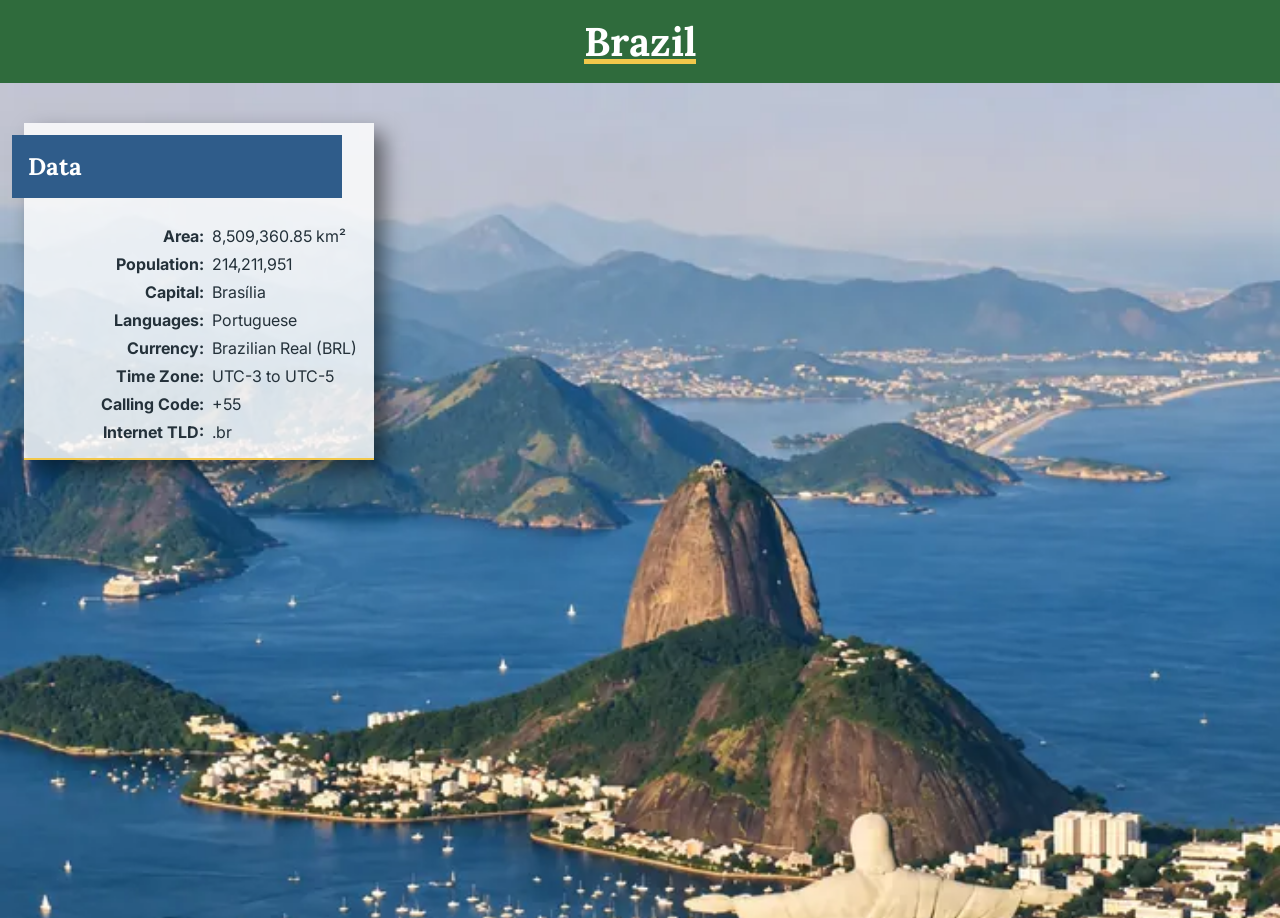
==== place.html @ ffad51f5 "country act complete" ====
<!DOCTYPE html>
<html lang="en">

<head>
    <meta charset="UTF-8">
    <meta name="viewport" content="width=device-width, initial-scale=1.0">
    <title>Brazil</title>
    <meta name="description" content="This is a description of the page.">
    <meta name="author" content="Santiago Walker">
    <link rel="preconnect" href="https://fonts.googleapis.com">
    <link rel="preconnect" href="https://fonts.gstatic.com" crossorigin>
    <link href="https://fonts.googleapis.com/css2?family=Lora:ital,wght@0,400..700;1,400..700&display=swap"
        rel="stylesheet">
    <link rel="preconnect" href="https://fonts.googleapis.com">
    <link rel="preconnect" href="https://fonts.gstatic.com" crossorigin>
    <link
        href="https://fonts.googleapis.com/css2?family=Inter:ital,opsz,wght@0,14..32,100..900;1,14..32,100..900&family=Lora:ital,wght@0,400..700;1,400..700&display=swap"
        rel="stylesheet">
    <script src="scripts/place.js" defer></script>
    <link rel="stylesheet" href="styles/place.css">
    <link rel="stylesheet" href="styles/place-large.css">
</head>

<body>
    <header>
        <h1>Brazil</h1>
    </header>
    <main>
        <picture class="hero">
            <source srcset="images/brazil.webp" media="(min-width: 800px)">
            <img src="images/brazil-small.webp" alt="Brazil" width="700" height="933">
        </picture>
        <section class="data">
            <h2>Data</h2>
            <ul>
                <li>
                    <span class="label">Area:</span>
                    <span class="value">8,509,360.85 km²</span>
                </li>
                <li>
                    <span class="label">Population:</span>
                    <span class="value">214,211,951</span>
                </li>
                <li>
                    <span class="label">Capital:</span>
                    <span class="value">Brasília</span>
                </li>
                <li>
                    <span class="label">Languages:</span>
                    <span class="value">Portuguese</span>
                </li>
                <li>
                    <span class="label">Currency:</span>
                    <span class="value">Brazilian Real (BRL)</span>
                </li>
                <li>
                    <span class="label">Time Zone:</span>
                    <span class="value">UTC-3 to UTC-5</span>
                </li>
                <li>
                    <span class="label">Calling Code:</span>
                    <span class="value">+55</span>
                </li>
                <li>
                    <span class="label">Internet TLD:</span>
                    <span class="value">.br</span>
                </li>
            </ul>
        </section>
        <section class="weather">
            <h2>Weather</h2>
            <img src="images/weather.svg" alt="Weather Icon" width="100" height="100">
            <ul>
                <li>
                    <span class="label">Temperature:</span>
                    <span class="value">27°C</span>
                </li>
                <li>
                    <span class="label">Conditions:</span>
                    <span class="value">Sunny</span>
                </li>
                <li>
                    <span class="label">Wind:</span>
                    <span class="value">10 km/h</span>
                </li>
                <li>
                    <span class="label">Wind Chill:</span>
                    <span id="windchill" class="value"></span>
                </li>
            </ul>
        </section>
    </main>
    <footer>
        <p>© <span id="currentyear"></span> Santiago Walker | Argentina</p>
        <p id="lastModified"> </p>
    </footer>
</body>

</html>
---- styles/place.css ----
:root {
    --primary-color: #2F6B3C;
    --secondary-color: #2F5D8A;
    --accent-color: #F2C84B;
    --background-color: #F7F7F2;
    --card-color: #FFFFFF;
    --text-color: #24313A;
    --light-accent: #DCE8F2;
    --heading-font: "Lora",
        Georgia,
        serif;
    --body-font:
        "Inter",
        Arial,
        sans-serif;
}

body {
    font-family: var(--body-font);
    color: var(--text-color);
    margin: 0;
    padding: 0;
}

h1,
h2 {
    font-family: var(--heading-font);
}

h1 {
    background-color: var(--primary-color);
    padding: 1rem;
    text-align: center;
    text-decoration: underline var(--accent-color) 5px;
    font-size: 2.5rem;
    margin: 0;
    color: var(--card-color);
}

.hero img {
    width: 100%;
    height: auto;
    margin: 0;
    border-bottom: 5px solid var(--primary-color);
}

main {
    background-color: var(--background-color);
}

.data, .weather {
    background-color: var(--card-color);
    margin: 0;
    text-align: center;
    border-bottom: 2px solid var(--accent-color);
}

h2 {
    color: var(--text-color);
    margin: 0;
    padding: .5rem;
}

li{
    list-style-type: none;
    display:grid;
    grid-template-columns: 45% 55%;
    gap: .5rem;
    margin-bottom: .5rem;
}

.label{
    grid-column: 1;
    text-align: right;
    font-weight: bold;
}

.value{
    grid-column: 2;
    text-align: left;
}
footer {
    background-color: var(--primary-color);
    color: var(--card-color);
    text-align: center;
    font-size: 1rem;
    padding: 1rem;
}

#lastModified {
    color: var(--accent-color);
    font-size: 14px;
}
---- styles/place-large.css ----
:root {
    --primary-color: #2F6B3C;
    --secondary-color: #2f5c8a;
    --accent-color: #F2C84B;
    --background-color: #F7F7F2;
    --card-color: #FFFFFF;
    --text-color: #24313A;
    --light-accent: #DCE8F2;
    --heading-font: "Lora",
        Georgia,
        serif;
    --body-font:
        "Inter",
        Arial,
        sans-serif;
}


@media screen and (min-width: 800px) {
    main {
        position: relative;
    }
.hero img{
    border:none;
    margin-bottom:-5px;
}
    .data,
    .weather {
        position: absolute;
        display: block;
        box-shadow: 10px 10px 20px rgba(0, 0, 0, 0.5);
        background-color: rgba(255, 255, 255, 0.820);
        padding-top: 1.5rem;
    }

    h2 {
        background-color: var(--secondary-color);
        color: var(--card-color);
        padding: 1rem;
        text-align: left;
        position: relative;
        top: -0.75rem;
        left: -0.75rem;
        width: 85%;
    }

    .data {
        top: 2.5rem;
        left: 1.5rem;
        width: 350px;
    }

    .weather {
        bottom: 2.5rem;
        right: 1.5rem;
        width: 300px;
    }

    .weather img {
        display: none;
    }

    .weather h2::after {
        content: "⛅";
        margin-left: 1.5rem;
    }

    li {
        font-size: 1rem;
    }
}
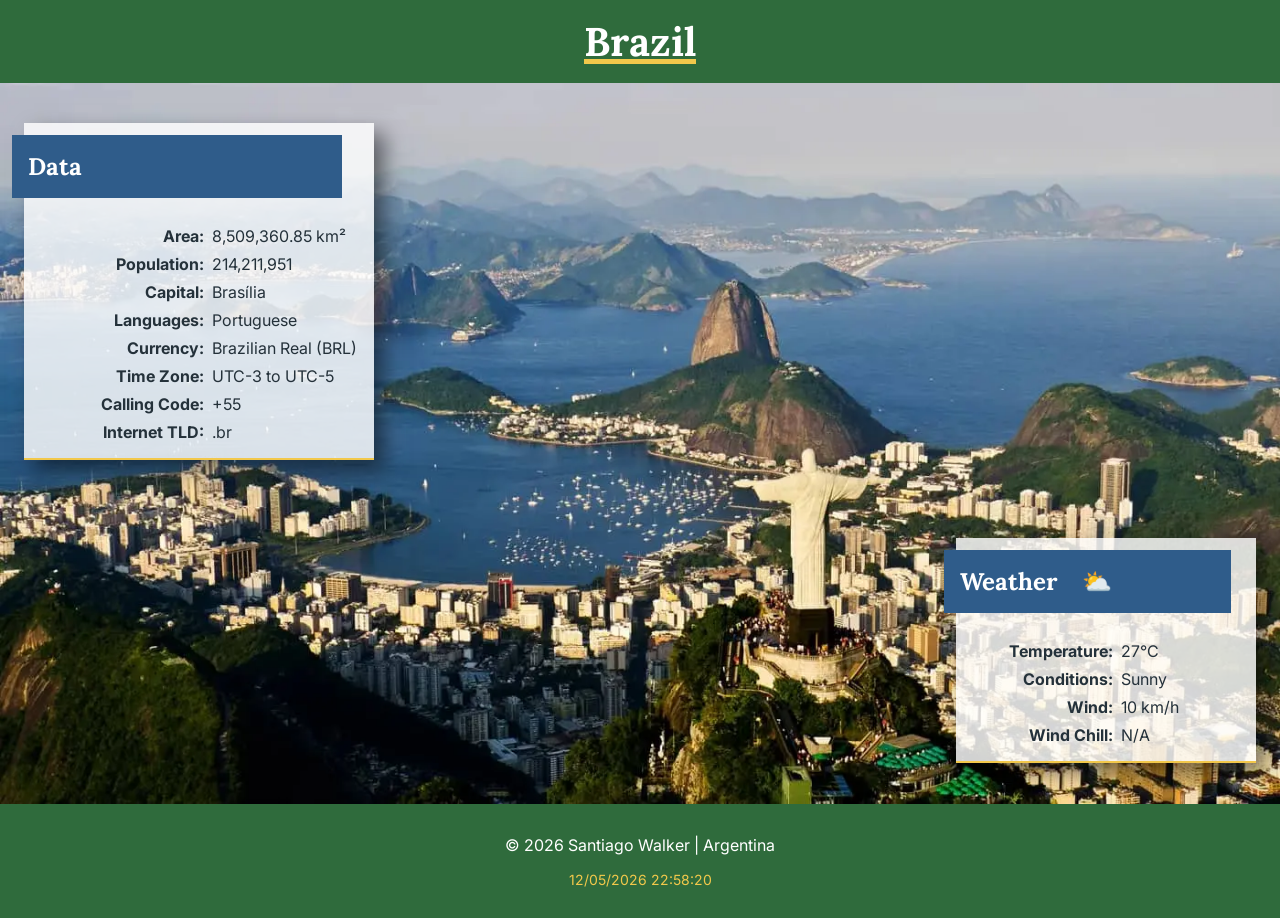
==== commit 40563ab7: "errors fixed" ====
--- a/place.html
+++ b/place.html
@@ -4,8 +4,8 @@
 <head>
     <meta charset="UTF-8">
     <meta name="viewport" content="width=device-width, initial-scale=1.0">
-    <title>Brazil</title>
-    <meta name="description" content="This is a description of the page.">
+    <title>Brazil - WDD 131</title>
+    <meta name="description" content="Learn key facts and weather information about Brazil through a responsive web page created for WDD 131.">
     <meta name="author" content="Santiago Walker">
     <link rel="preconnect" href="https://fonts.googleapis.com">
     <link rel="preconnect" href="https://fonts.gstatic.com" crossorigin>
--- a/styles/place.css
+++ b/styles/place.css
@@ -5,7 +5,6 @@
     --background-color: #F7F7F2;
     --card-color: #FFFFFF;
     --text-color: #24313A;
-    --light-accent: #DCE8F2;
     --heading-font: "Lora",
         Georgia,
         serif;
